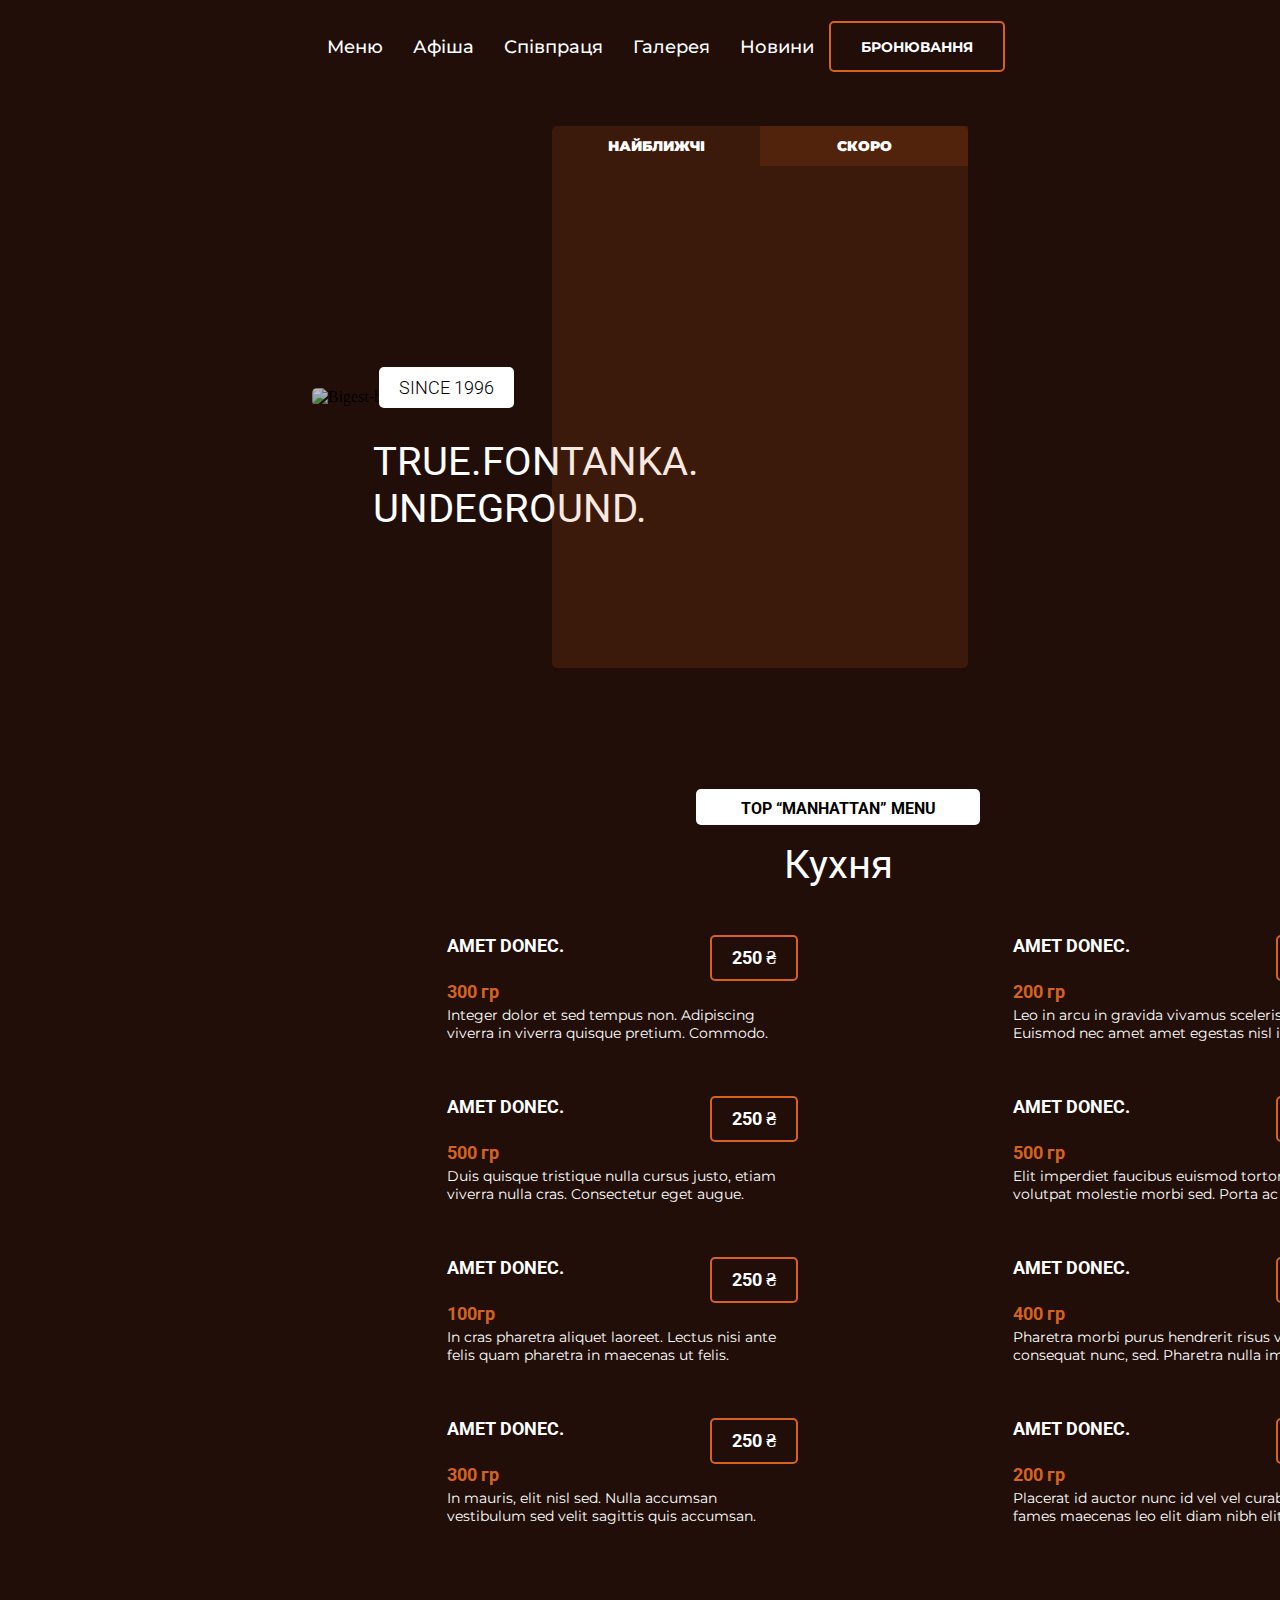
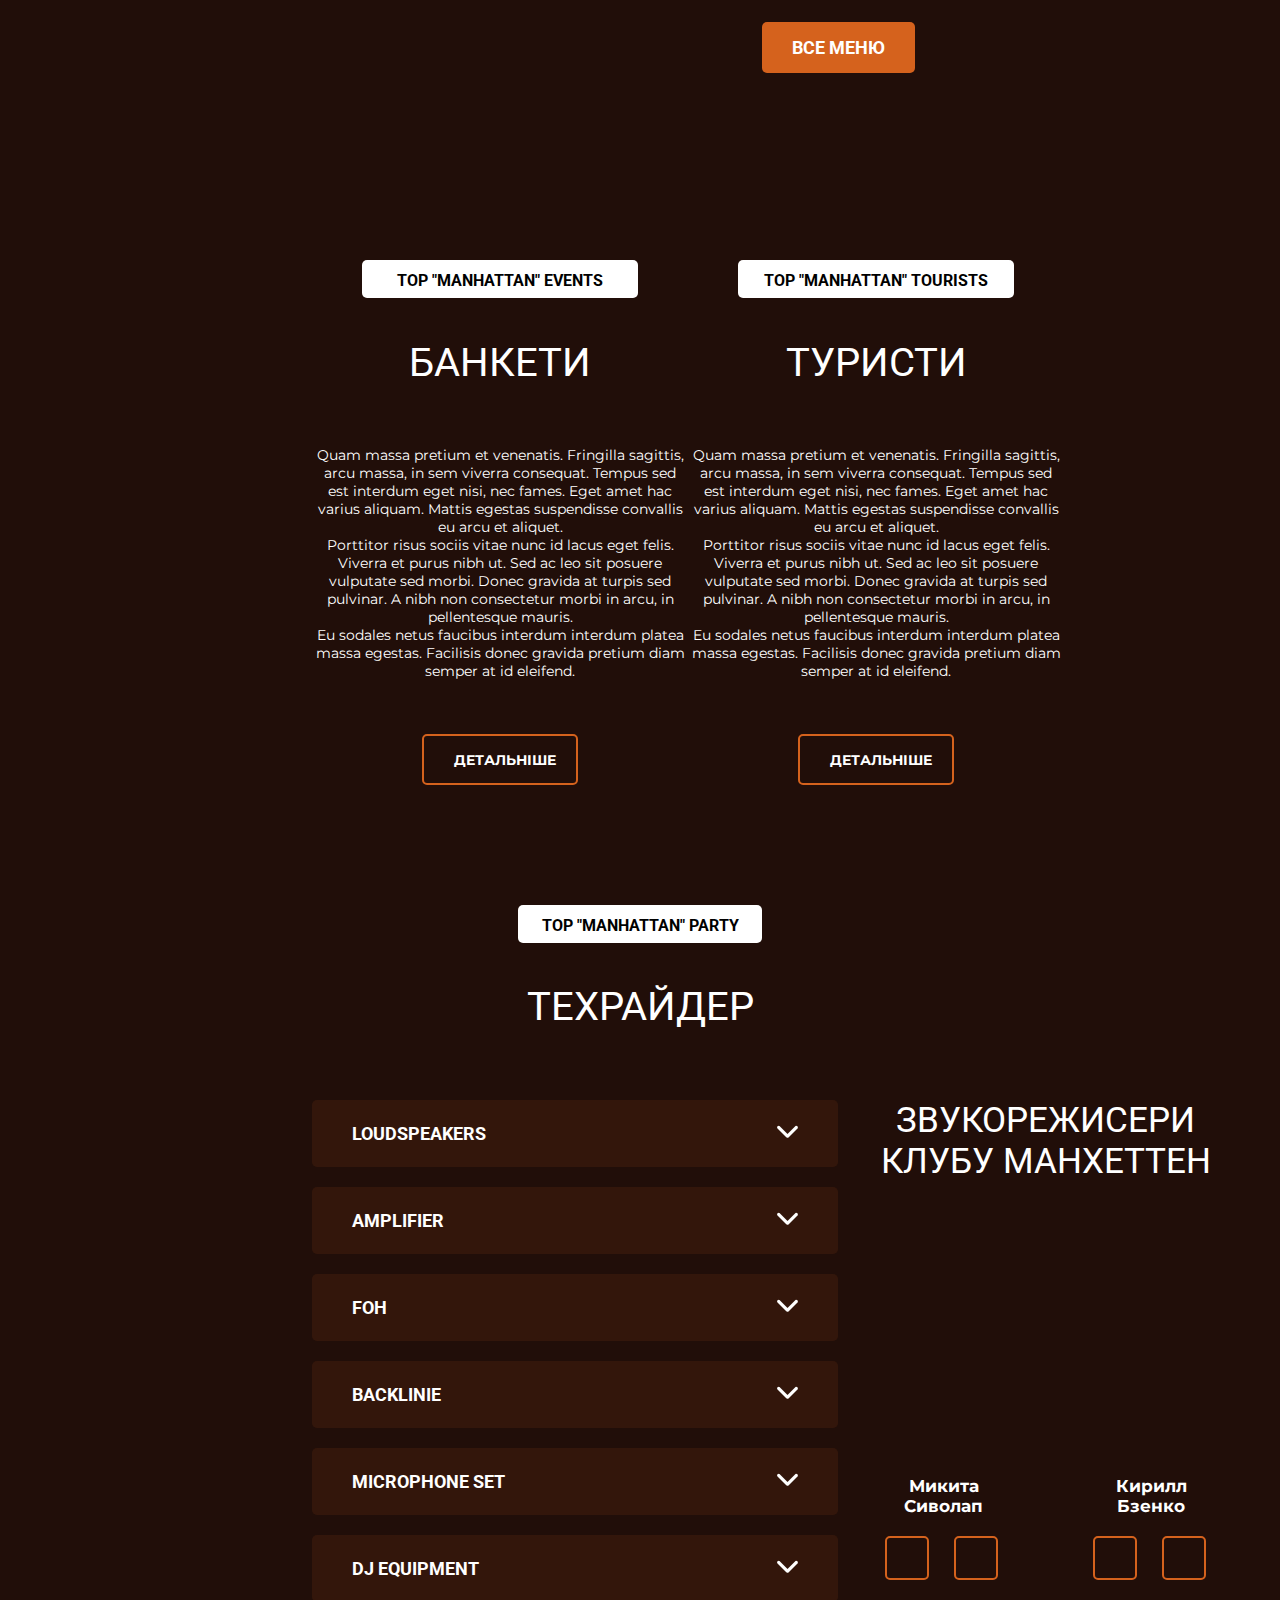
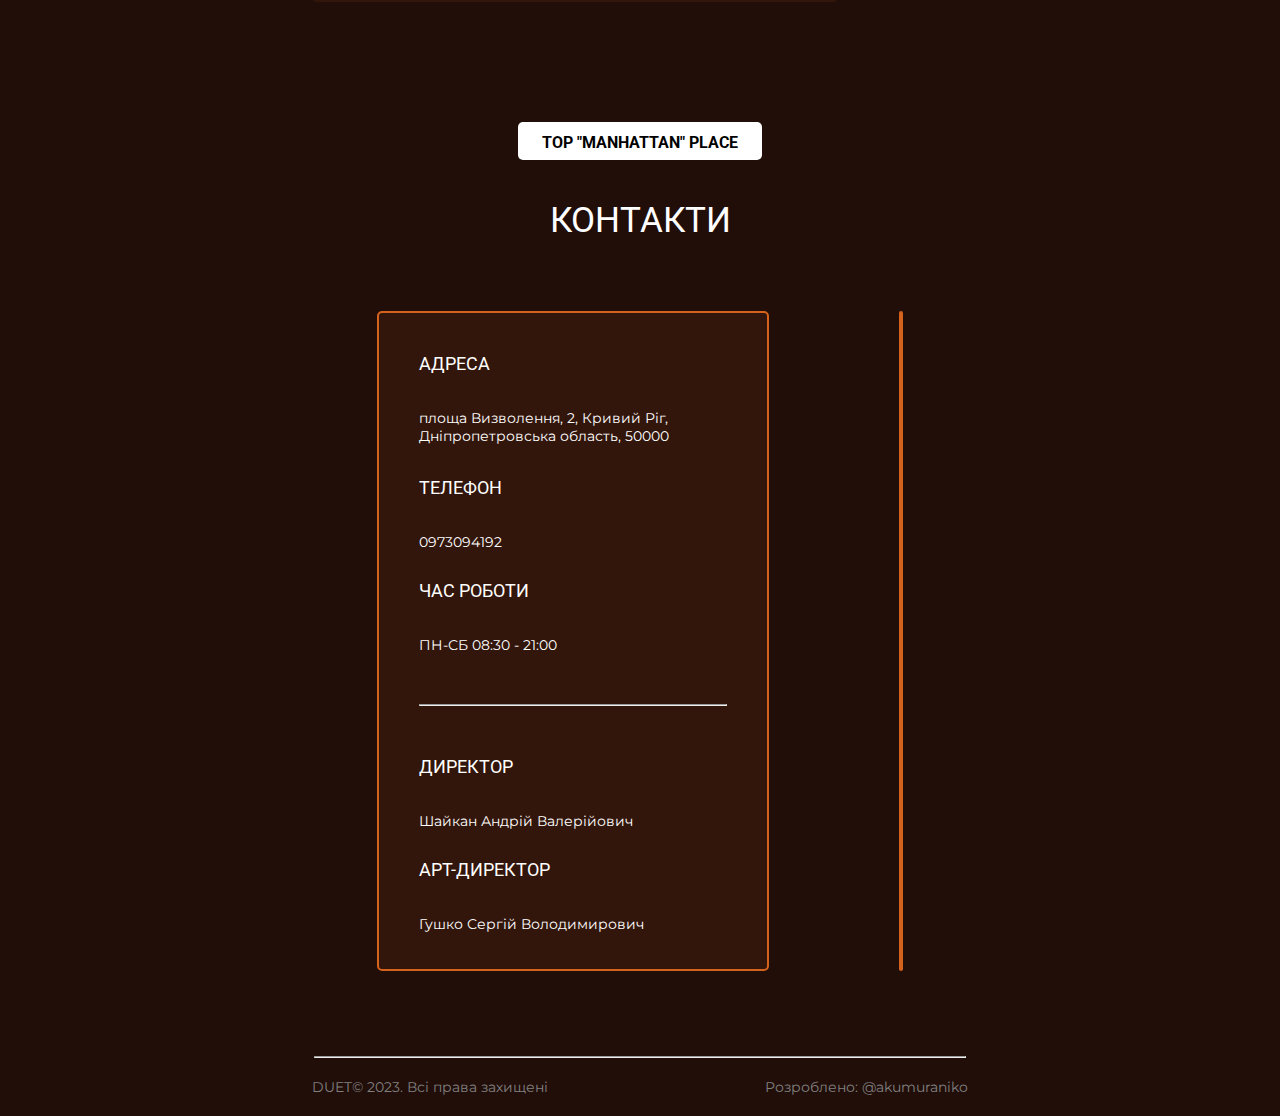
==== index.html @ 870bd501 "Create index.html" ====
<!DOCTYPE html>
<html lang="ua">
<head>
    <meta charset="UTF-8">
    <title>Ukranian Bar</title>
    <!-- Montserrat -->
    <link rel="preconnect" href="https://fonts.googleapis.com">
    <link rel="preconnect" href="https://fonts.gstatic.com" crossorigin>
    <link href="https://fonts.googleapis.com/css2?family=Montserrat:wght@300&family=Oswald:wght@600&display=swap" rel="stylesheet">
    <!-- Robot -->
    <link rel="preconnect" href="https://fonts.googleapis.com">
    <link rel="preconnect" href="https://fonts.gstatic.com" crossorigin>
    <link href="https://fonts.googleapis.com/css2?family=Roboto:wght@700&display=swap" rel="stylesheet">
    <!-- Favicon -->
    <link rel="icon" type="image/x-icon" href="img/logo and fav.png">

    <link rel="stylesheet" href="style.css">
    <script src="script.js"></script>
</head>
<body>
    <div class="container">
        <header>
            <div class="logo">
                <a href="index.html">
                    <img src="img/logo and fav.png" alt="">
                </a>
            </div>

            <nav>
                <ul>


                    <li>
                        <a href="">Меню</a>
                    </li>

                    <li>
                        <a href="">Афіша</a>
                    </li>

                    <li>
                        <a href="">Співпраця</a>
                    </li>

                    <li>
                        <a href="">Галерея</a>
                    </li>

                    <li>
                        <a href="">Новини</a>
                    </li>

                </ul>
            </nav>

           <button>
            <a href="form.php">БРОНЮВАННЯ</a>
           </button>
                
        </header>

        <div class="main-banner">
            <div class="bigest-banner">
                <img src="img/Rectangle 30.png" alt="Bigest-banner">

                <div class="banner-text">
                    TRUE.FONTANKA.<br>UNDEGROUND.
                </div>

                <div class="frame-bibanner">
                    SINCE 1996
                </div>
            </div>

            <div class="js-banner">
                <button id="nearestButton">НАЙБЛИЖЧІ</button>
                <button id="soonButton">СКОРО</button>

                <div class="wrapper">
                    <img src="img/Rectangle 32.png" alt="">
                    <img src="img/Rectangle 33.png" alt="">
                    <img src="img/Rectangle 34.png" alt="">
                    <img src="img/Rectangle 35.png" alt="">
                </div>

            </div>
        </div>

        <div class="kitchen">

            <div class="heading">
                <div class="lead">
                    <span>
                        TOP “MANHATTAN” MENU
                    </span>
                </div>
                
                <div class="inscription">
                    <span>
                        Кухня
                    </span>
                </div>
            </div>

            <div class="indents">
                <div class="menu">
                    <div class="dish">
                        <img src="img/Rectangle 36.png" alt="">

                        <div class="label">
                            
                            <div class="name-price">

                                <div class="name">
                                    <span>
                                        AMET DONEC.
                                    </span>
                                </div>

                                <div class="price">
                                        250 ₴
                                </div>

                            </div>

                            <div class="weight">
                                <span>
                                    300 гр
                                </span>
                            </div>

                            <div class="desc">
                                <span>
                                    Integer dolor et sed tempus non. Adipiscing viverra in viverra quisque pretium. Commodo.
                                </span>
                            </div>


                        </div>

                    </div>
                    <div class="dish">
                        <img src="img/Rectangle 36(1).png" alt="">

                        <div class="label">
                            <div class="name-price">

                                <div class="name">
                                    <span>
                                        AMET DONEC.
                                    </span>
                                </div>

                                <div class="price">
                                        250 ₴
                                </div>

                            </div>

                            <div class="weight">
                                200 гр
                            </div>

                            <div class="desc">
                                <span>
                                    Leo in arcu in gravida vivamus scelerisque non. Euismod nec amet amet egestas nisl iaculis.
                                </span>
                               
                            </div>
                        </div>

                    </div>
                    <div class="dish">
                        <img src="img/Rectangle 36(2).png" alt="">

                        <div class="label">
                            <div class="name-price">

                                <div class="name">
                                    <span>
                                        AMET DONEC.
                                    </span>
                                </div>

                                <div class="price">
                                        250 ₴
                                </div>

                            </div>

                            <div class="weight">
                                500 гр
                            </div>

                            <div class="desc">
                                <span>
                                    Duis quisque tristique nulla cursus justo, etiam viverra nulla cras. Consectetur eget augue.
                                </span>
                            </div>
                        </div>

                    </div>
                    <div class="dish">
                        <img src="img/Rectangle 36(3).png" alt="">

                        <div class="label">
                            <div class="name-price">

                                <div class="name">
                                    <span>
                                        AMET DONEC.
                                    </span>
                                </div>

                                <div class="price">
                                        250 ₴
                                </div>

                            </div>

                            <div class="weight">
                                500 гр
                            </div>

                            <div class="desc">
                                <span>
                                    Elit imperdiet faucibus euismod tortor risus volutpat molestie morbi sed. Porta ac eu.
                                </span>
                            </div>
                        </div>

                    </div>
                    <div class="dish">
                        <img src="img/Rectangle 36(4).png" alt="">

                        <div class="label">
                            <div class="name-price">

                                <div class="name">
                                    <span>
                                        AMET DONEC.
                                    </span>
                                </div>

                                <div class="price">
                                        250 ₴
                                </div>

                            </div>

                            <div class="weight">
                                100гр
                            </div>

                            <div class="desc">
                                <span>
                                    In cras pharetra aliquet laoreet. Lectus nisi ante felis quam pharetra in maecenas ut felis. 
                                </span>
                            </div>
                        </div>

                    </div>
                    <div class="dish">
                        <img src="img/Rectangle 36(5).png" alt="">

                        <div class="label">
                            <div class="name-price">

                                <div class="name">
                                    <span>
                                        AMET DONEC.
                                    </span>
                                </div>

                                <div class="price">
                                        250 ₴
                                </div>

                            </div>

                            <div class="weight">
                                400 гр
                            </div>

                            <div class="desc">
                                <span>
                                    Pharetra morbi purus hendrerit risus vel consequat nunc, sed. Pharetra nulla imperdiet.
                                </span>
                            </div>
                        </div>

                    </div>
                    <div class="dish">
                        <img src="img/Rectangle 36(6).png" alt="">

                        <div class="label">
                            <div class="name-price">

                                <div class="name">
                                    <span>
                                        AMET DONEC.
                                    </span>
                                </div>

                                <div class="price">
                                        250 ₴
                                </div>

                            </div>

                            <div class="weight">
                                300 гр
                            </div>

                            <div class="desc">
                                <span>
                                    In mauris, elit nisl sed. Nulla accumsan vestibulum sed velit sagittis quis accumsan.
                                </span>
                            </div>
                        </div>

                    </div>
                    <div class="dish">
                        <img src="img/Rectangle 36(7).png" alt="">

                        <div class="label">
                            <div class="name-price">

                                <div class="name">
                                    <span>
                                        AMET DONEC.
                                    </span>
                                </div>

                                <div class="price">
                                        250 ₴
                                </div>

                            </div>

                            <div class="weight">
                                200 гр
                            </div>

                            <div class="desc">
                                <span>
                                    Placerat id auctor nunc id vel vel curabitur. Urna fames maecenas leo elit diam nibh elit.
                                </span>
                            </div>
                        </div>

                    </div>
                </div>
            </div>

            <div class="all-menu-bth">
                <button>
                    <a href="">ВСЕ МЕНЮ</a>
                </button>
            </div>

        </div>

        <div class="events-tourists">
            <div class="kit">
                <div class="kit-lable">
                    <button>
                        <span>
                            TOP "MANHATTAN" EVENTS
                        </span>
                    </button>
                </div>
                <div class="header-kit">
                    <span>
                        БАНКЕТИ
                    </span>
                </div>
                <div class="desc-kit">
                    <span>
                        Quam massa pretium et venenatis. Fringilla sagittis, arcu massa, in sem viverra consequat. Tempus sed est interdum eget nisi, nec fames. Eget amet hac varius aliquam. Mattis egestas suspendisse convallis eu arcu et aliquet. <br>
                        
Porttitor risus sociis vitae nunc id lacus eget felis. Viverra et purus nibh ut. Sed ac leo sit posuere vulputate sed morbi. Donec gravida at turpis sed pulvinar. A nibh non consectetur morbi in arcu, in pellentesque mauris. <br>
Eu sodales netus faucibus interdum interdum platea massa egestas. Facilisis donec gravida pretium diam semper at id eleifend.
                    </span>
                </div>
                <div class="kit-bth">
                    <button>
                        <a href="">ДЕТАЛЬНІШЕ</a>
                    </button>
                </div>
            </div>

            <div class="midl-img">
                <img src="img/Rectangle 39.png" alt="">
            </div>

            <div class="kit">
                <div class="kit-lable">
                    <button>
                        <span>
                            TOP "MANHATTAN" TOURISTS
                        </span>
                    </button>
                </div>
                <div class="header-kit">
                    <span>
                        ТУРИСТИ
                    </span>
                </div>
                <div class="desc-kit">
                    <span>
                        Quam massa pretium et venenatis. Fringilla sagittis, arcu massa, in sem viverra consequat. Tempus sed est interdum eget nisi, nec fames. Eget amet hac varius aliquam. Mattis egestas suspendisse convallis eu arcu et aliquet. <br>
                        
                        Porttitor risus sociis vitae nunc id lacus eget felis. Viverra et purus nibh ut. Sed ac leo sit posuere vulputate sed morbi. Donec gravida at turpis sed pulvinar. A nibh non consectetur morbi in arcu, in pellentesque mauris. <br>
                        Eu sodales netus faucibus interdum interdum platea massa egestas. Facilisis donec gravida pretium diam semper at id eleifend.
                    </span>
                </div>
                <div class="kit-bth">
                    <button>
                        <a href="">ДЕТАЛЬНІШЕ</a>
                    </button>
                </div>
            </div>
        </div>

        <div class="rider">
            <div class="rider-header">

                <div class="rider-frame">
                    <button>
                        <span>TOP "MANHATTAN" PARTY</span>
                    </button>
                </div>   

                <div class="rider-label">
                    <span>
                        ТЕХРАЙДЕР
                    </span>
                </div>

            </div>

            <div class="rider-content">

                <div class="equipment">

                    <div class="tool">
                        <span>LOUDSPEAKERS</span>

                        <div class="tool-img">
                            <img src="img/Vector.png" alt="">
                        </div>

                    </div>

                    <div class="tool">
                        <span>AMPLIFIER</span>

                         <div class="tool-img">
                            <img src="img/Vector.png" alt="">
                        </div>
                        
                    </div>

                    <div class="tool">
                        <span>FOH</span>

                        <div class="tool-img">
                            <img src="img/Vector.png" alt="">
                        </div>
                        
                    </div>

                    <div class="tool">
                        <span>BACKLINIE</span>
                        
                        <div class="tool-img">
                            <img src="img/Vector.png" alt="">
                        </div>
                        
                    </div>

                    <div class="tool">
                        <span>MICROPHONE SET</span>
                        
                        <div class="tool-img">
                            <img src="img/Vector.png" alt="">
                        </div>
                        
                    </div>

                    <div class="tool">
                        <span>DJ EQUIPMENT</span>
                        
                        <div class="tool-img">
                            <img src="img/Vector.png" alt="">
                        </div>
                        
                    </div>

                </div>

                <div class="sound-eng">
                    <div class="sound-label">
                        <span>
                            ЗВУКОРЕЖИСЕРИ КЛУБУ МАНХЕТТЕН
                        </span>
                    </div>

                    <div class="eng-img">
                        <img src="img/Rectangle 42.png" alt="">
                        <img src="img/Rectangle 43.png" alt="">
                    </div>

                    <div class="eng-name">
                        <span>Микита <br> Сиволап</span>
                        <span>Кирилл <br> Бзенко</span>
                    </div>

                    <div class="eng-mess">
                        <div class="mess-img">

                            <a href="">
                                <div class="border-mess">
                                    <img src="img/icons8-instagram-20.png" alt="">
                                </div>                              
                            </a>
                               
                            <a href="">
                                <div class="border-mess">
                                    <img src="img/icons8-telegram-20.png" alt="">  
                                </div>
                            </a>
                              
                        </div>

                        <div class="mess-img">

                            <a href="">
                                <div class="border-mess">
                                    <img src="img/icons8-instagram-20.png" alt="">
                                </div>                              
                            </a>
                               
                            <a href="">
                                <div class="border-mess">
                                    <img src="img/icons8-telegram-20.png" alt="">  
                                </div>
                            </a>
                              
                        </div>
                        
                    </div>

                </div>

            </div>
        </div>

        <div class="place">
            <div class="contact-header">

                <div class="contact-frame">
                    <button>
                        <span>TOP "MANHATTAN" PLACE</span>
                    </button>
                    
                </div>

                <div class="contact-label">
                    <span>КОНТАКТИ</span>
                </div>
            </div>

            <div class="map-and-contact">
                <div class="contact">                   
                    <div class="contact-ifo">
                        <div class="address-info">
                            <span id="up">АДРЕСА</span>
                            <span id="down">площа Визволення, 2, Кривий Ріг, Дніпропетровська область, 50000</span>
                        </div>

                        <div class="phon-ifo">
                            <span id="up">ТЕЛЕФОН</span>
                            <span id="down">0973094192</span>
                        </div>

                        <div class="time">
                            <span id="up">ЧАС РОБОТИ</span>
                            <span id="down">ПН-СБ 08:30 - 21:00</span>
                        </div>
                    </div>

                    <hr>

                    <div class="directors">
                            <div class="director">
                                <span id="up">ДИРЕКТОР</span>
                                <span id="down">Шайкан Андрій Валерійович</span>
                            </div>

                            <div class="art-director">
                                <span id="up">АРТ-ДИРЕКТОР</span>
                                <span id="down">Гушко Сергій Володимирович</span>
                            </div>
                    </div>
                </div>

                <div class="map">
                    <img src="img/map.png" alt="">
                </div>
            </div>
        </div>

        <hr id="footer">

        <div class="footer">
            <span>DUET© 2023. Всі права захищені</span>
            <span>Розроблено: @akumuraniko</span>
        </div>

    </div>
</body>
</html>
---- style.css ----
html {
    background-color: #210E09;
}

body {
    margin: 0;
}

ul {
    list-style-type: none;
}

a {
    text-decoration: none;
    color: inherit;
}

.container {
    margin-left: 312px;
    margin-right: 312px;
}

header {
    margin-top: 0.5vh;

    display: flex;
    align-items: center;
    justify-content: space-between;
}

nav ul{
    display: flex;
    justify-content: space-around;

    padding: 0;
}

nav li {
    margin: 15px;
}

nav a{
    color: #ffff;
    font-family: 'Montserrat';
    font-size: 18px;
    font-weight: 500;

    position: relative;

    transition: color .2s linear;
}

nav a:after {
    content: "";
    width: 100%;
    height: 3px;

    display: block;

    opacity: 0;

    background-color: #D5621D;

    position: absolute;
    top: 100%;
    left: 0;
    z-index: 1;
    
    transition: opasity .2s linear;
}



nav a:hover {
    color: #D5621D;
}

nav a:hover::after {
    opacity: 1;
}

header button {
    width: 188px;
    height: 51px;

    background-color: #210E09;

    border: #D5621D solid 2px;
    border-radius: 5px;
    padding: 15px 30px 15px 30px;

    transition: background-color .2s linear;
}

header button:hover {
    background-color: #D5621D;
}

header button a{
    color: #ffff;
    font-family: 'Montserrat';
    font-size: 14px;
    font-weight: 700;
}

.main-banner {
    margin-top: 37px;
    display: flex;
    align-items: center;
    justify-content: space-between;
}

.bigest-banner img {
    border-radius: 5px;
    width: 856px;
    height: 540px;
    position: relative;

    filter: brightness(75%);
}

.banner-text {
    width: 623px;
    height: 120px;
    color: #ffff;

    font-family: 'Roboto';
    font-size: 40px;
    font-weight: 400;

    position: absolute;
    top: 438px;
    left: 373px;
}

.frame-bibanner {
    position: absolute;

    top: 367px;
    left: 379px;

    padding: 10px 20px;
    
    color: #000;
    border-radius: 5px;
    background-color: #ffff;
    font-size: 18px;
    font-family: 'Roboto';
    font-weight: 300;
}

.js-banner {
    position: relative;

    display: flex;
    align-items: center;
    justify-content: space-around;

    width: 416px;
    height: 542px;

    border-radius: 5px;

    background-color: #d5631d25;
}

.js-banner button {
    width: 208px;
    height: 40px;

    background-color: #d5631d00;

    border-radius: 5px, 5px, 0px, 0px;
    border: none;
    
    color: #ffff;
    font-size: 14px;
    font-family: 'Montserrat';
    font-weight: 900;
}

#nearestButton {
    position: absolute;
    top: 0px;
    left: 0px;
}

#soonButton {
    position: absolute;
    top: 0px;
    left: 208px;

    background-color: #d5631d25;
}

.wrapper {
    margin-top: 40px;

    display: grid;
    grid-template-columns: 160px 160px;
    grid-row-gap: 1em;
    grid-column-gap: 1em;
}

.kitchen {
    margin-top: 120px;

    display: grid;
    grid-template-rows: 138px 612px 57px;
}

.heading {
    display: grid;
    grid-template-rows: 38px 78px;
}

.lead, .inscription{
    display: flex;
    align-items: center;
    justify-content: space-around;
}

.heading span {
    display: flex;
    align-items: center;
    justify-content: center;
}

.lead span {
    width: 244px;

    padding: 10px 20px 7px 20px;

    color: #000;
    border-radius: 5px;
    background-color: #ffff;
    font-size: 16px;
    font-family: 'Roboto';
    font-weight: 700;
}

.inscription span {
    color: #ffff;
    font-size: 40px;
    font-weight: 400;
    font-family: 'Roboto';
}

.indents {
    display: flex;
    align-items: center;
    justify-content: center;
}

.menu {
    display: grid;
    grid-template-columns: 486px 486px;
    grid-template-rows: 111px 111px 111px 111px;
    grid-row-gap: 50px;
    grid-column-gap: 80px;
}

.dish {
    display: flex;
    justify-content: space-between;
}

.label {
    display: grid;
    grid-template-columns: 351px;
}

.name-price {
    display: flex;
    justify-content: space-between;
}

.name span {
    font-size: 18px;
    font-weight: 700;
    color: #ffff;
    font-family: 'Roboto';
}

.price {
    padding: 10px 20px 7px 20px;

    background-color: #210E09;

    font-family: 'Roboto';
    font-size: 18px;
    font-weight: 700;
    color: #ffff;
    border: solid #D5621D 2px;
    border-radius: 5px;

    transition: background-color .2s linear;
}

.price:hover {
    background-color: #D5621D;
}

.weight {
    color: #D5621D;
    font-size: 18px;
    font-weight: 700;
    font-family: 'Roboto';
}

.desc span {
    color: #ffff;
    font-family: 'Montserrat';
    font-size: 14px;
    font-weight: 400;
}

.all-menu-bth {
    margin-top: 110px;

    display: flex;
    align-items: center;
    justify-content: center;
}

.all-menu-bth button{
    background-color: #D5621D;
    border: none;
    padding: 15px 30px 15px 30px;
    border-radius: 5px;
    
    transition: background-color .2s linear;
}

.all-menu-bth button:hover{
    background-color: #d5631d8a;
}

.all-menu-bth a {
    color: #ffff;
    font-size: 18px;
    font-weight: 700;
    font-family: 'Roboto';
}

.events-tourists {
    margin-top: 250px;

    display: flex;
    align-items: center;
    justify-content: space-around;
}

.kit {
    display: grid;
    grid-template-columns: 376px;
    grid-template-rows: 68px 60px 301px 51px;
    grid-row-gap: 20px;
}
.kit-lable {
    display: flex;
    align-items: center;
    justify-content: center;
}

.kit-lable button {
    width: 276px;
    height: 38px;

    background-color: #ffff;
    border: none;
    border-radius: 5px;

    padding: 10px 20px 7px 20px;
}

.kit-lable button span {
    color: #000;
    font-family: 'Roboto';
    font-weight: 700;
    font-size: 16px;
}

.header-kit {
    
    display: flex;
    align-items: center;
    justify-content: center;
}

.header-kit span {
    color: #ffff;
    font-family: 'Roboto';
    font-size: 40px;
    font-weight: 400;
}

.desc-kit {
    display: flex;
    align-items: center;
    justify-content: center;
}

.desc-kit span {
    display: flex;
    text-align: center;

    color: #ffff;
    font-family: 'Montserrat';
    font-size: 14px;
    font-weight: 400;
}

.kit-bth {
    display: flex;
    align-items: center;
    justify-content: center;
}

.kit-bth button {
    width: 156px;
    height: 51px;

    background-color: #210E09;
    padding: 15px 30px 15px 30px;
    border: #D5621D solid 2px;
    border-radius: 5px;

    transition: background-color .2s linear;
}

.kit-bth button:hover {
    background-color: #D5621D;
}

.kit-bth a {
    color: #ffff;
    font-family: 'Montserrat';
    font-size: 14px;
    font-weight: 700;
}

.rider {
    margin-top: 120px;
}

.rider-frame {
    display: flex;
    justify-content: center;
}

.rider-frame button{
    background-color: #ffff;

    width: 244px;
    height: 38px;

    border: none;
    border-radius: 5px;
    padding: 10px 20px 7px 20px;
}

.rider-frame span {
    color: #000;
    font-family: 'Roboto';
    font-weight: 700;
    font-size: 16px;
}

.rider-label {
    margin-top: 40px;
    display: flex;
    justify-content: center;
}

.rider-label span {
    color: #ffff;
  font-size: 40px;
  font-weight: 400;
  font-family: 'Roboto';
}

.rider-content {
    display: flex;
    justify-content: space-around;
    margin-top: 70px;
}

.tool {
    margin-top: 20px;

    display: flex;
    justify-content: space-between;
    align-items: center;

    background-color: rgba(213, 98, 29, 0.1);
    border: none;
    border-radius: 5px;

    width: 526px;
    height: 67px;
}

.tool:first-child {
    margin-top: 0;
}

.tool span{   
    padding-left: 40px;

    color: #ffff;
    font-size: 18px;
    font-weight: 700;
    font-family: 'Roboto';
}

.tool-img {
    padding-right: 40px;
}

.sound-eng {
    display: grid;
    grid-template-columns: 415px;
    grid-template-rows: 126px 210px 42px 40px;
    grid-row-gap: 20px;
}

.sound-label span {
    display: flex;
    text-align: center;

    color: #ffff;
    font-size: 35px;
    stroke-width: 400;
    font-family: 'Roboto';
}

.eng-img {
    display: flex;
    justify-content: space-between;
}

.eng-name {
    display: flex;
    justify-content: space-around;
}

.eng-name span {
    text-align: center;

    color: #ffff;
  font-family: 'Montserrat';
  font-size: 17px;
  font-weight: 700; 
}

.eng-mess {
    display: flex;
    justify-content: space-around;
}

.mess-img {
    display: flex;
    align-items: center;
}

.mess-img a:first-child {
    padding-right: 25px;
}

.border-mess {
    width: 40px;
    height: 40px;

    background-color: none;
    border: solid 2px;
    border-radius: 5px;
    border-color: rgba(213, 98, 29, 1);
    transition: background-color, 0.5s, ease;
}

.border-mess:hover {
    transition: background-color, 0.5s, linear;
    background-color: rgba(213, 98, 29, 1);
}

.border-mess img {
    padding: 10px;
}

.place {
    margin-top: 120px;
}

.contact-frame {
    display: flex;
    justify-content: center;
}

.contact-frame button{
    background-color: #ffff;

    width: 244px;
    height: 38px;

    border: none;
    border-radius: 5px;
    padding: 10px 20px 7px 20px;
}

.contact-frame span {
    color: #000;
    font-family: 'Roboto';
    font-weight: 700;
    font-size: 16px;
}

.contact-label {
    margin-top: 40px;

    display: flex;
    justify-content: center;
}

.contact-label span {
    color: #ffff;
    font-size: 35px;
    stroke-width: 400;
    font-family: 'Roboto';
}

.map-and-contact {
    margin-top: 70px;

    display: flex;
    justify-content: space-around;
}

.contact {
    width: 388px;
    height: 656px;

    background-color:rgba(213, 98, 29, 0.1);

    border: solid 2px;
    border-radius: 5px;
    border-color: rgba(213, 98, 29, 1);
}


.map {
    border: solid 2px;
    border-radius: 5px;
    border-color: rgba(213, 98, 29, 1);
}

.contact-ifo {
    padding: 40px;

    display: grid;
    grid-template-columns: 316px;
    grid-template-rows: 89px 68px;
    grid-row-gap: 35px;
}

.directors {
    padding: 40px;

    display: grid;
    grid-template-columns: 316px;
    grid-template-rows:68px;
    grid-row-gap: 35px;
}

#up, #down {
    display: block;
}

#up {
    color: #ffff;
    font-size: 18px;
    stroke-width: 400;
    font-family: 'Roboto';
}

#down {
    padding-top: 35px;

    color: #ffff;
    font-size: 14px;
    stroke-width: 400;
    font-family: 'Montserrat';
}

.contact hr {
    background-color: grey;
    margin: 10px 40px;
    height: 0.1px;
}

#footer {
    background-color: grey;
    margin: 85px 2px 20px 2px;
    height: 0.001px;
}

.footer {
    margin-bottom: 20px;
    display: flex;
    justify-content: space-between;
}

.footer span {
    color: grey;
    font-size: 14px;
    stroke-width: 400;
    font-family: 'Montserrat';
}
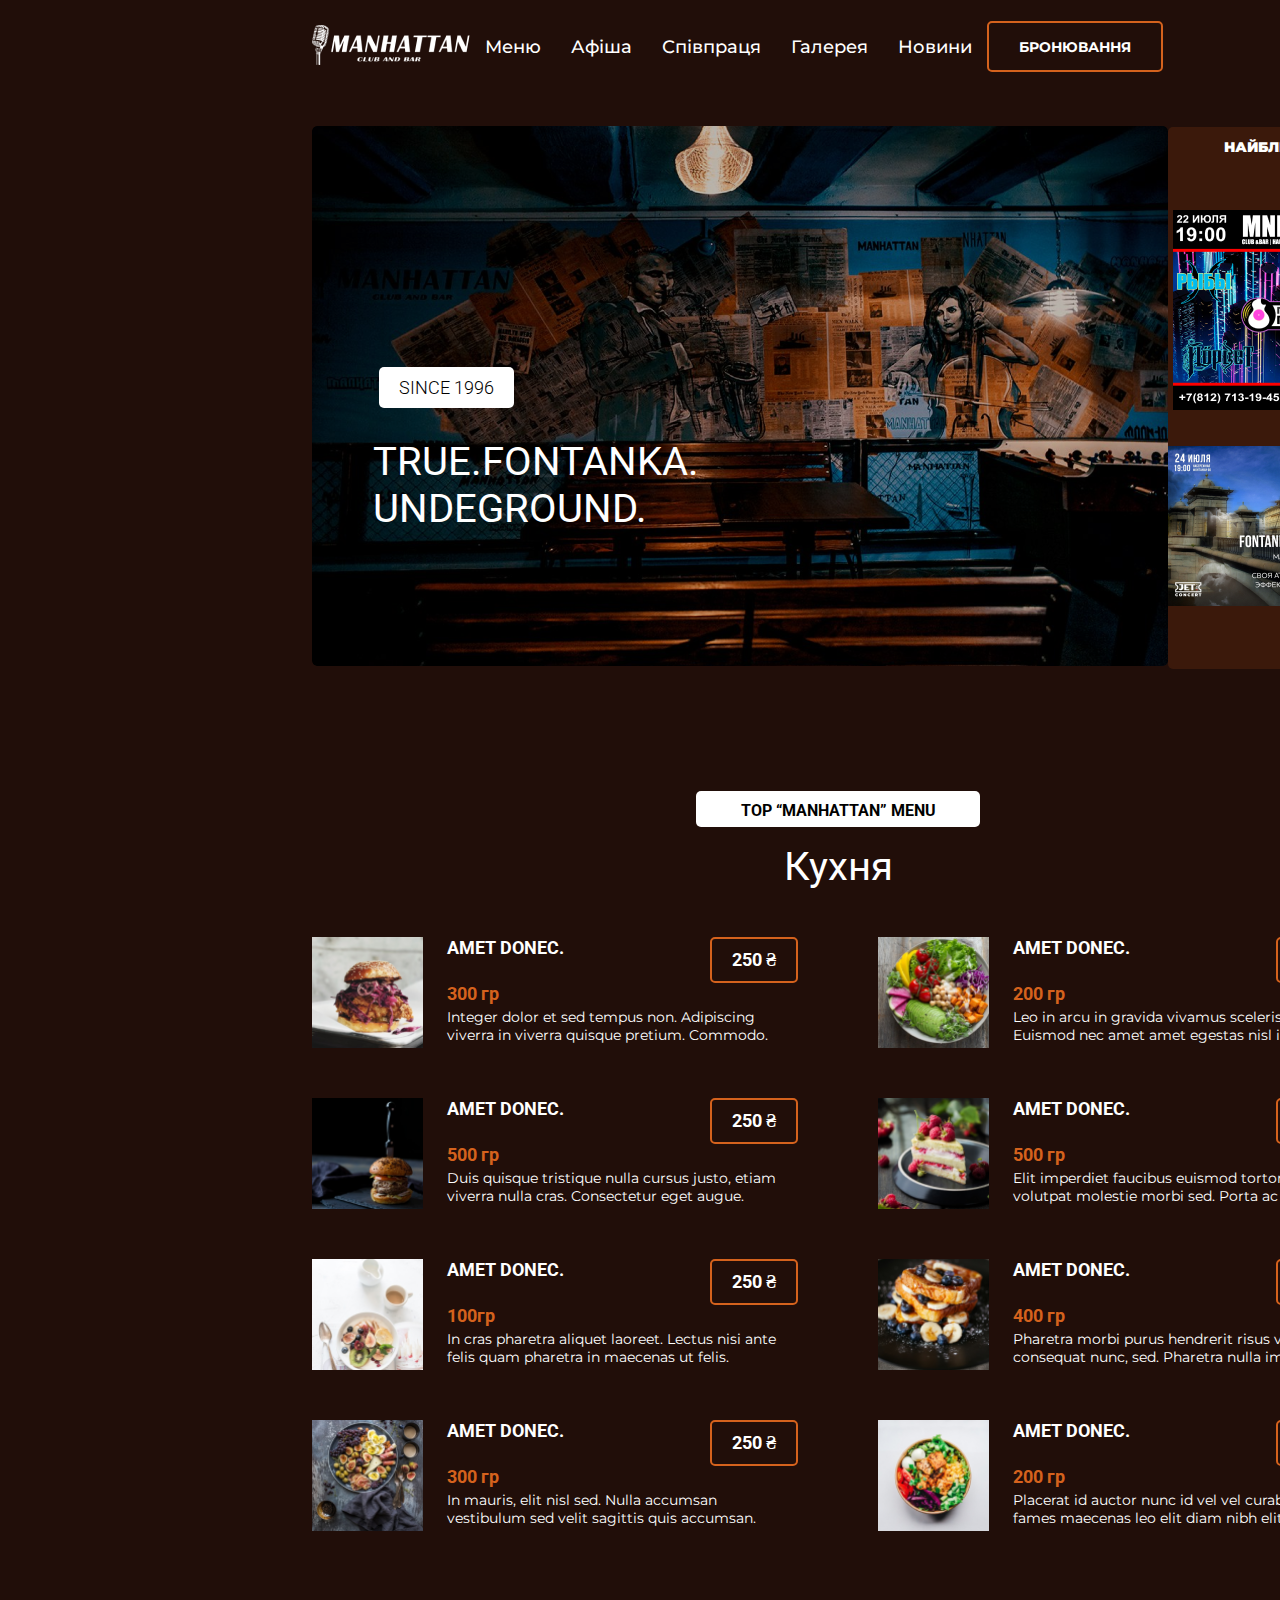
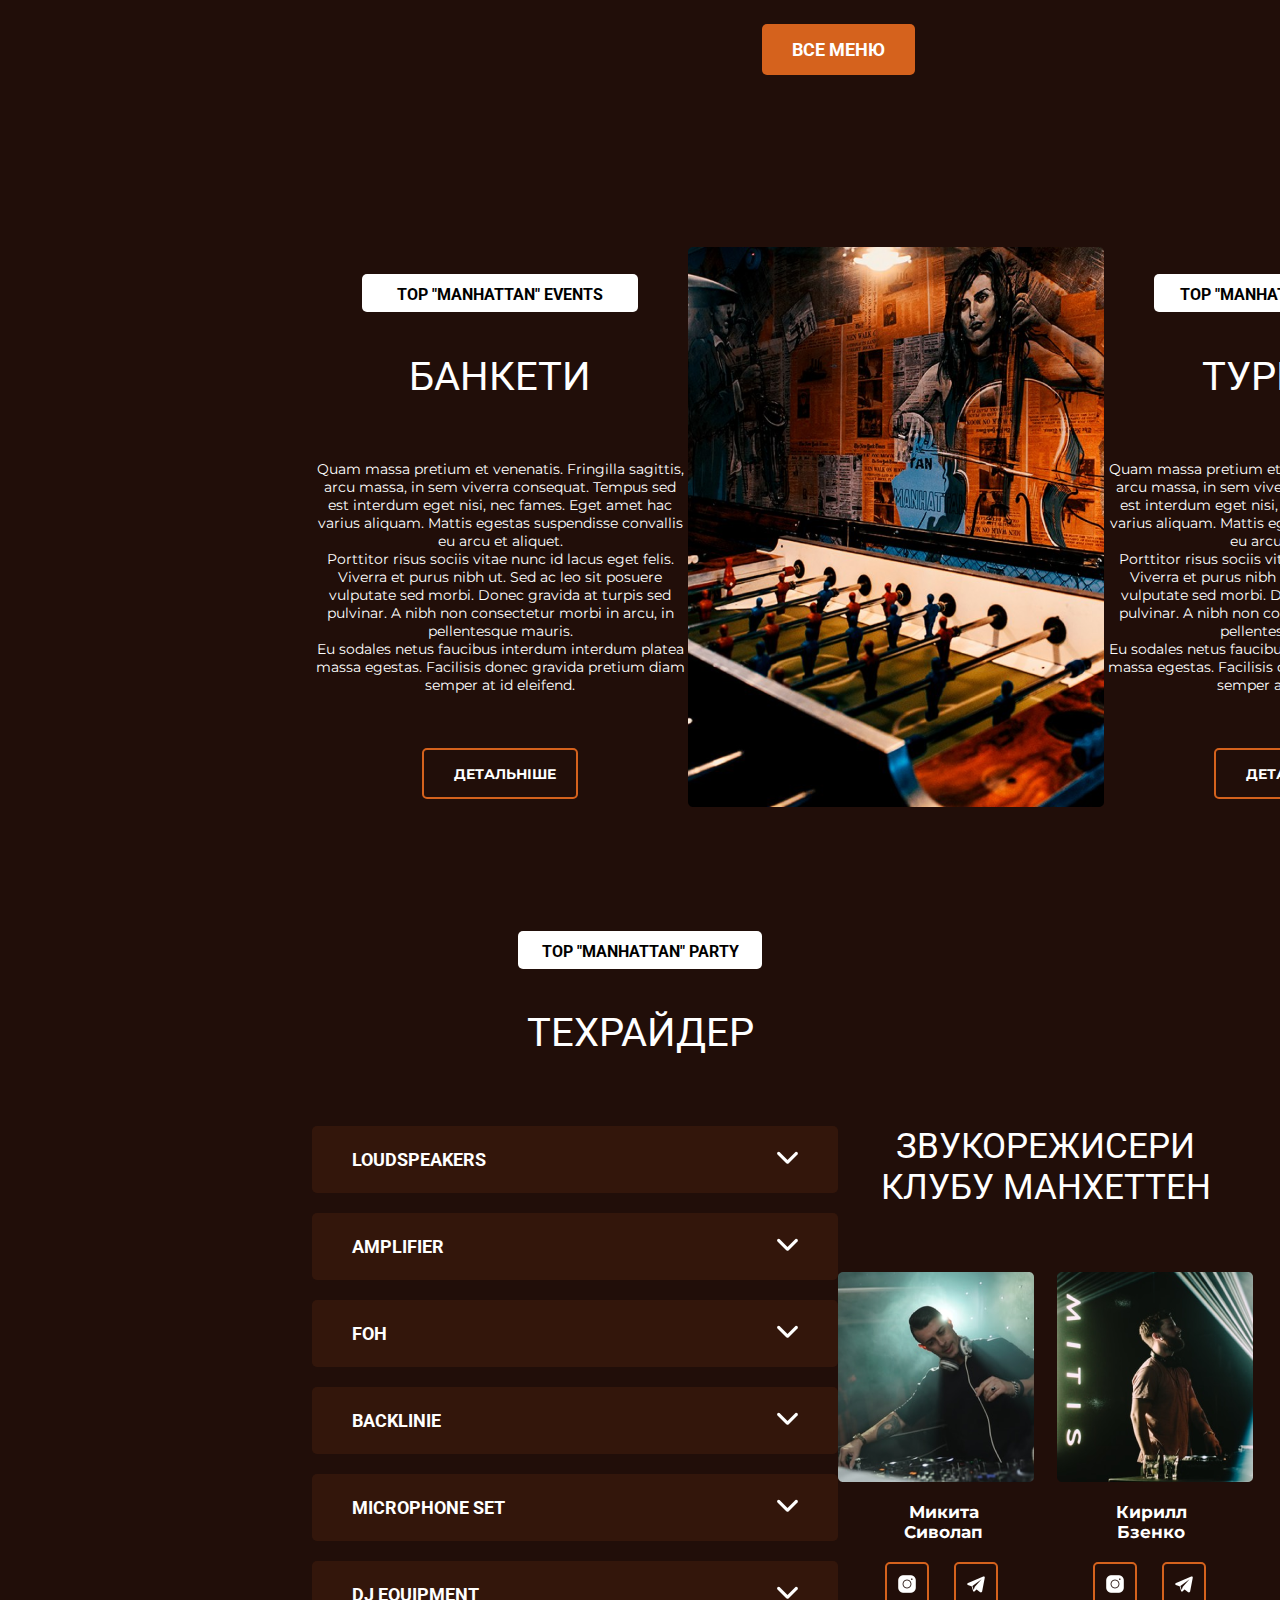
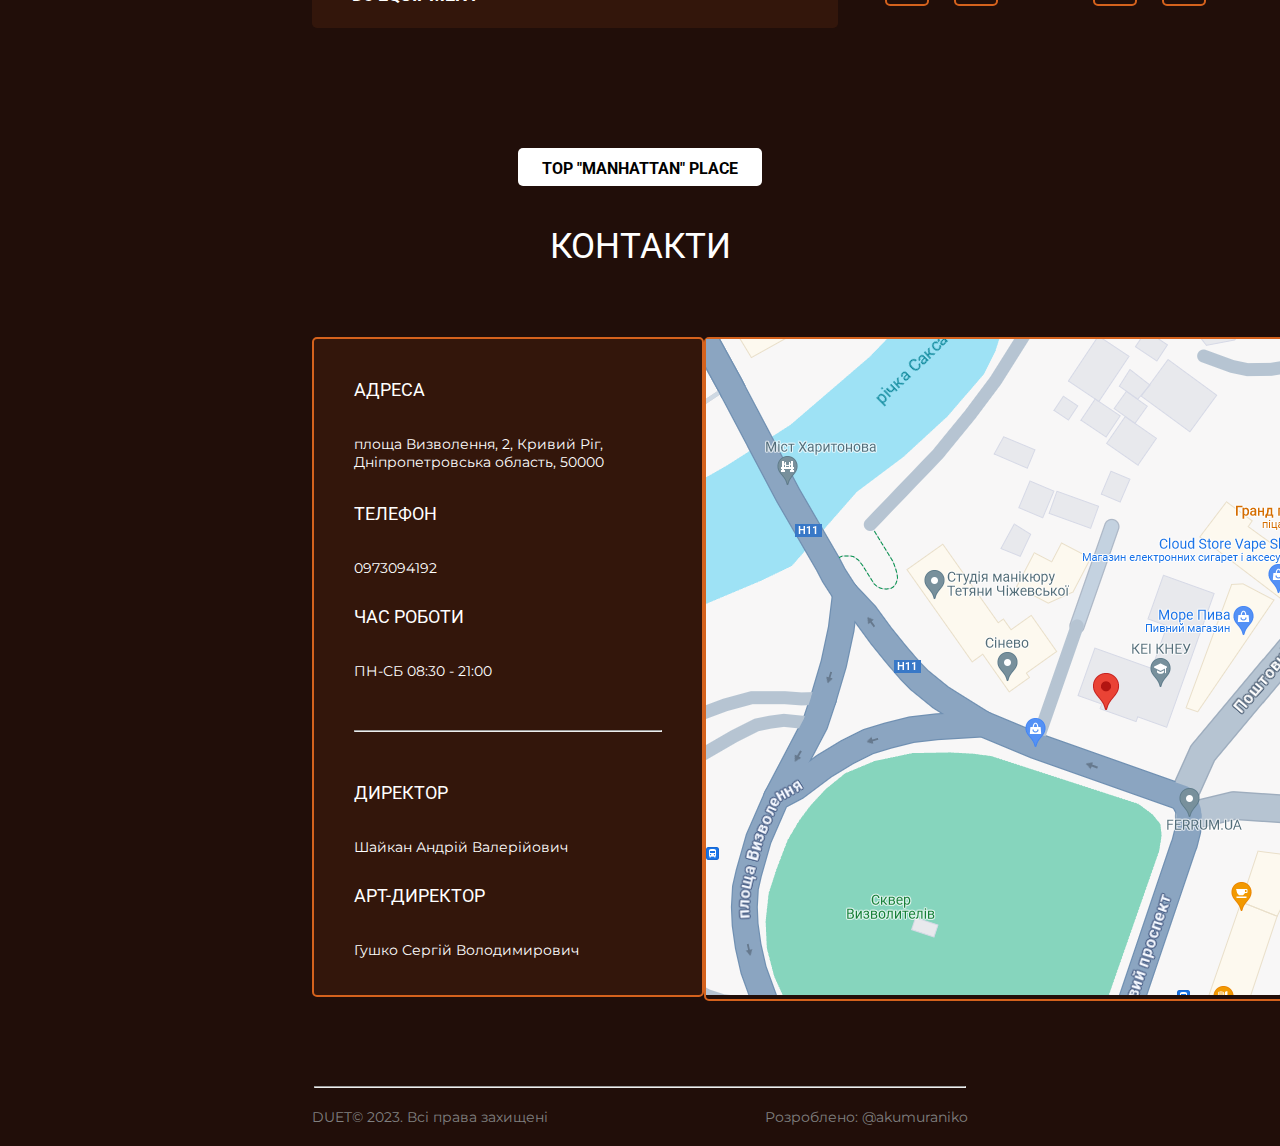
==== commit 108378a2: "Update index.html" ====
--- a/index.html
+++ b/index.html
@@ -14,7 +14,7 @@
     <!-- Favicon -->
     <link rel="icon" type="image/x-icon" href="img/logo and fav.png">
 
-    <link rel="stylesheet" href="style.css">
+    <link rel="stylesheet" href="style/style.css">
     <script src="script.js"></script>
 </head>
 <body>
--- a/style/style.css
+++ b/style/style.css
@@ -0,0 +1,719 @@
+html {
+    background-color: #210E09;
+}
+
+body {
+    margin: 0;
+}
+
+ul {
+    list-style-type: none;
+}
+
+a {
+    text-decoration: none;
+    color: inherit;
+}
+
+.container {
+    margin-left: 312px;
+    margin-right: 312px;
+}
+
+header {
+    margin-top: 0.5vh;
+
+    display: flex;
+    align-items: center;
+    justify-content: space-between;
+}
+
+nav ul{
+    display: flex;
+    justify-content: space-around;
+
+    padding: 0;
+}
+
+nav li {
+    margin: 15px;
+}
+
+nav a{
+    color: #ffff;
+    font-family: 'Montserrat';
+    font-size: 18px;
+    font-weight: 500;
+
+    position: relative;
+
+    transition: color .2s linear;
+}
+
+nav a:after {
+    content: "";
+    width: 100%;
+    height: 3px;
+
+    display: block;
+
+    opacity: 0;
+
+    background-color: #D5621D;
+
+    position: absolute;
+    top: 100%;
+    left: 0;
+    z-index: 1;
+    
+    transition: opasity .2s linear;
+}
+
+
+
+nav a:hover {
+    color: #D5621D;
+}
+
+nav a:hover::after {
+    opacity: 1;
+}
+
+header button {
+    width: 188px;
+    height: 51px;
+
+    background-color: #210E09;
+
+    border: #D5621D solid 2px;
+    border-radius: 5px;
+    padding: 15px 30px 15px 30px;
+
+    transition: background-color .2s linear;
+}
+
+header button:hover {
+    background-color: #D5621D;
+}
+
+header button a{
+    color: #ffff;
+    font-family: 'Montserrat';
+    font-size: 14px;
+    font-weight: 700;
+}
+
+.main-banner {
+    margin-top: 37px;
+    display: flex;
+    align-items: center;
+    justify-content: space-between;
+}
+
+.bigest-banner img {
+    border-radius: 5px;
+    width: 856px;
+    height: 540px;
+    position: relative;
+
+    filter: brightness(75%);
+}
+
+.banner-text {
+    width: 623px;
+    height: 120px;
+    color: #ffff;
+
+    font-family: 'Roboto';
+    font-size: 40px;
+    font-weight: 400;
+
+    position: absolute;
+    top: 438px;
+    left: 373px;
+}
+
+.frame-bibanner {
+    position: absolute;
+
+    top: 367px;
+    left: 379px;
+
+    padding: 10px 20px;
+    
+    color: #000;
+    border-radius: 5px;
+    background-color: #ffff;
+    font-size: 18px;
+    font-family: 'Roboto';
+    font-weight: 300;
+}
+
+.js-banner {
+    position: relative;
+
+    display: flex;
+    align-items: center;
+    justify-content: space-around;
+
+    width: 416px;
+    height: 542px;
+
+    border-radius: 5px;
+
+    background-color: #d5631d25;
+}
+
+.js-banner button {
+    width: 208px;
+    height: 40px;
+
+    background-color: #d5631d00;
+
+    border-radius: 5px, 5px, 0px, 0px;
+    border: none;
+    
+    color: #ffff;
+    font-size: 14px;
+    font-family: 'Montserrat';
+    font-weight: 900;
+}
+
+#nearestButton {
+    position: absolute;
+    top: 0px;
+    left: 0px;
+}
+
+#soonButton {
+    position: absolute;
+    top: 0px;
+    left: 208px;
+
+    background-color: #d5631d25;
+}
+
+.wrapper {
+    margin-top: 40px;
+
+    display: grid;
+    grid-template-columns: 160px 160px;
+    grid-row-gap: 1em;
+    grid-column-gap: 1em;
+}
+
+.kitchen {
+    margin-top: 120px;
+
+    display: grid;
+    grid-template-rows: 138px 612px 57px;
+}
+
+.heading {
+    display: grid;
+    grid-template-rows: 38px 78px;
+}
+
+.lead, .inscription{
+    display: flex;
+    align-items: center;
+    justify-content: space-around;
+}
+
+.heading span {
+    display: flex;
+    align-items: center;
+    justify-content: center;
+}
+
+.lead span {
+    width: 244px;
+
+    padding: 10px 20px 7px 20px;
+
+    color: #000;
+    border-radius: 5px;
+    background-color: #ffff;
+    font-size: 16px;
+    font-family: 'Roboto';
+    font-weight: 700;
+}
+
+.inscription span {
+    color: #ffff;
+    font-size: 40px;
+    font-weight: 400;
+    font-family: 'Roboto';
+}
+
+.indents {
+    display: flex;
+    align-items: center;
+    justify-content: center;
+}
+
+.menu {
+    display: grid;
+    grid-template-columns: 486px 486px;
+    grid-template-rows: 111px 111px 111px 111px;
+    grid-row-gap: 50px;
+    grid-column-gap: 80px;
+}
+
+.dish {
+    display: flex;
+    justify-content: space-between;
+}
+
+.label {
+    display: grid;
+    grid-template-columns: 351px;
+}
+
+.name-price {
+    display: flex;
+    justify-content: space-between;
+}
+
+.name span {
+    font-size: 18px;
+    font-weight: 700;
+    color: #ffff;
+    font-family: 'Roboto';
+}
+
+.price {
+    padding: 10px 20px 7px 20px;
+
+    background-color: #210E09;
+
+    font-family: 'Roboto';
+    font-size: 18px;
+    font-weight: 700;
+    color: #ffff;
+    border: solid #D5621D 2px;
+    border-radius: 5px;
+
+    transition: background-color .2s linear;
+}
+
+.price:hover {
+    background-color: #D5621D;
+}
+
+.weight {
+    color: #D5621D;
+    font-size: 18px;
+    font-weight: 700;
+    font-family: 'Roboto';
+}
+
+.desc span {
+    color: #ffff;
+    font-family: 'Montserrat';
+    font-size: 14px;
+    font-weight: 400;
+}
+
+.all-menu-bth {
+    margin-top: 110px;
+
+    display: flex;
+    align-items: center;
+    justify-content: center;
+}
+
+.all-menu-bth button{
+    background-color: #D5621D;
+    border: none;
+    padding: 15px 30px 15px 30px;
+    border-radius: 5px;
+    
+    transition: background-color .2s linear;
+}
+
+.all-menu-bth button:hover{
+    background-color: #d5631d8a;
+}
+
+.all-menu-bth a {
+    color: #ffff;
+    font-size: 18px;
+    font-weight: 700;
+    font-family: 'Roboto';
+}
+
+.events-tourists {
+    margin-top: 250px;
+
+    display: flex;
+    align-items: center;
+    justify-content: space-around;
+}
+
+.kit {
+    display: grid;
+    grid-template-columns: 376px;
+    grid-template-rows: 68px 60px 301px 51px;
+    grid-row-gap: 20px;
+}
+.kit-lable {
+    display: flex;
+    align-items: center;
+    justify-content: center;
+}
+
+.kit-lable button {
+    width: 276px;
+    height: 38px;
+
+    background-color: #ffff;
+    border: none;
+    border-radius: 5px;
+
+    padding: 10px 20px 7px 20px;
+}
+
+.kit-lable button span {
+    color: #000;
+    font-family: 'Roboto';
+    font-weight: 700;
+    font-size: 16px;
+}
+
+.header-kit {
+    
+    display: flex;
+    align-items: center;
+    justify-content: center;
+}
+
+.header-kit span {
+    color: #ffff;
+    font-family: 'Roboto';
+    font-size: 40px;
+    font-weight: 400;
+}
+
+.desc-kit {
+    display: flex;
+    align-items: center;
+    justify-content: center;
+}
+
+.desc-kit span {
+    display: flex;
+    text-align: center;
+
+    color: #ffff;
+    font-family: 'Montserrat';
+    font-size: 14px;
+    font-weight: 400;
+}
+
+.kit-bth {
+    display: flex;
+    align-items: center;
+    justify-content: center;
+}
+
+.kit-bth button {
+    width: 156px;
+    height: 51px;
+
+    background-color: #210E09;
+    padding: 15px 30px 15px 30px;
+    border: #D5621D solid 2px;
+    border-radius: 5px;
+
+    transition: background-color .2s linear;
+}
+
+.kit-bth button:hover {
+    background-color: #D5621D;
+}
+
+.kit-bth a {
+    color: #ffff;
+    font-family: 'Montserrat';
+    font-size: 14px;
+    font-weight: 700;
+}
+
+.rider {
+    margin-top: 120px;
+}
+
+.rider-frame {
+    display: flex;
+    justify-content: center;
+}
+
+.rider-frame button{
+    background-color: #ffff;
+
+    width: 244px;
+    height: 38px;
+
+    border: none;
+    border-radius: 5px;
+    padding: 10px 20px 7px 20px;
+}
+
+.rider-frame span {
+    color: #000;
+    font-family: 'Roboto';
+    font-weight: 700;
+    font-size: 16px;
+}
+
+.rider-label {
+    margin-top: 40px;
+    display: flex;
+    justify-content: center;
+}
+
+.rider-label span {
+    color: #ffff;
+  font-size: 40px;
+  font-weight: 400;
+  font-family: 'Roboto';
+}
+
+.rider-content {
+    display: flex;
+    justify-content: space-around;
+    margin-top: 70px;
+}
+
+.tool {
+    margin-top: 20px;
+
+    display: flex;
+    justify-content: space-between;
+    align-items: center;
+
+    background-color: rgba(213, 98, 29, 0.1);
+    border: none;
+    border-radius: 5px;
+
+    width: 526px;
+    height: 67px;
+}
+
+.tool:first-child {
+    margin-top: 0;
+}
+
+.tool span{   
+    padding-left: 40px;
+
+    color: #ffff;
+    font-size: 18px;
+    font-weight: 700;
+    font-family: 'Roboto';
+}
+
+.tool-img {
+    padding-right: 40px;
+}
+
+.sound-eng {
+    display: grid;
+    grid-template-columns: 415px;
+    grid-template-rows: 126px 210px 42px 40px;
+    grid-row-gap: 20px;
+}
+
+.sound-label span {
+    display: flex;
+    text-align: center;
+
+    color: #ffff;
+    font-size: 35px;
+    stroke-width: 400;
+    font-family: 'Roboto';
+}
+
+.eng-img {
+    display: flex;
+    justify-content: space-between;
+}
+
+.eng-name {
+    display: flex;
+    justify-content: space-around;
+}
+
+.eng-name span {
+    text-align: center;
+
+    color: #ffff;
+  font-family: 'Montserrat';
+  font-size: 17px;
+  font-weight: 700; 
+}
+
+.eng-mess {
+    display: flex;
+    justify-content: space-around;
+}
+
+.mess-img {
+    display: flex;
+    align-items: center;
+}
+
+.mess-img a:first-child {
+    padding-right: 25px;
+}
+
+.border-mess {
+    width: 40px;
+    height: 40px;
+
+    background-color: none;
+    border: solid 2px;
+    border-radius: 5px;
+    border-color: rgba(213, 98, 29, 1);
+    transition: background-color, 0.5s, ease;
+}
+
+.border-mess:hover {
+    transition: background-color, 0.5s, linear;
+    background-color: rgba(213, 98, 29, 1);
+}
+
+.border-mess img {
+    padding: 10px;
+}
+
+.place {
+    margin-top: 120px;
+}
+
+.contact-frame {
+    display: flex;
+    justify-content: center;
+}
+
+.contact-frame button{
+    background-color: #ffff;
+
+    width: 244px;
+    height: 38px;
+
+    border: none;
+    border-radius: 5px;
+    padding: 10px 20px 7px 20px;
+}
+
+.contact-frame span {
+    color: #000;
+    font-family: 'Roboto';
+    font-weight: 700;
+    font-size: 16px;
+}
+
+.contact-label {
+    margin-top: 40px;
+
+    display: flex;
+    justify-content: center;
+}
+
+.contact-label span {
+    color: #ffff;
+    font-size: 35px;
+    stroke-width: 400;
+    font-family: 'Roboto';
+}
+
+.map-and-contact {
+    margin-top: 70px;
+
+    display: flex;
+    justify-content: space-around;
+}
+
+.contact {
+    width: 388px;
+    height: 656px;
+
+    background-color:rgba(213, 98, 29, 0.1);
+
+    border: solid 2px;
+    border-radius: 5px;
+    border-color: rgba(213, 98, 29, 1);
+}
+
+
+.map {
+    border: solid 2px;
+    border-radius: 5px;
+    border-color: rgba(213, 98, 29, 1);
+}
+
+.contact-ifo {
+    padding: 40px;
+
+    display: grid;
+    grid-template-columns: 316px;
+    grid-template-rows: 89px 68px;
+    grid-row-gap: 35px;
+}
+
+.directors {
+    padding: 40px;
+
+    display: grid;
+    grid-template-columns: 316px;
+    grid-template-rows:68px;
+    grid-row-gap: 35px;
+}
+
+#up, #down {
+    display: block;
+}
+
+#up {
+    color: #ffff;
+    font-size: 18px;
+    stroke-width: 400;
+    font-family: 'Roboto';
+}
+
+#down {
+    padding-top: 35px;
+
+    color: #ffff;
+    font-size: 14px;
+    stroke-width: 400;
+    font-family: 'Montserrat';
+}
+
+.contact hr {
+    background-color: grey;
+    margin: 10px 40px;
+    height: 0.1px;
+}
+
+#footer {
+    background-color: grey;
+    margin: 85px 2px 20px 2px;
+    height: 0.001px;
+}
+
+.footer {
+    margin-bottom: 20px;
+    display: flex;
+    justify-content: space-between;
+}
+
+.footer span {
+    color: grey;
+    font-size: 14px;
+    stroke-width: 400;
+    font-family: 'Montserrat';
+}
+
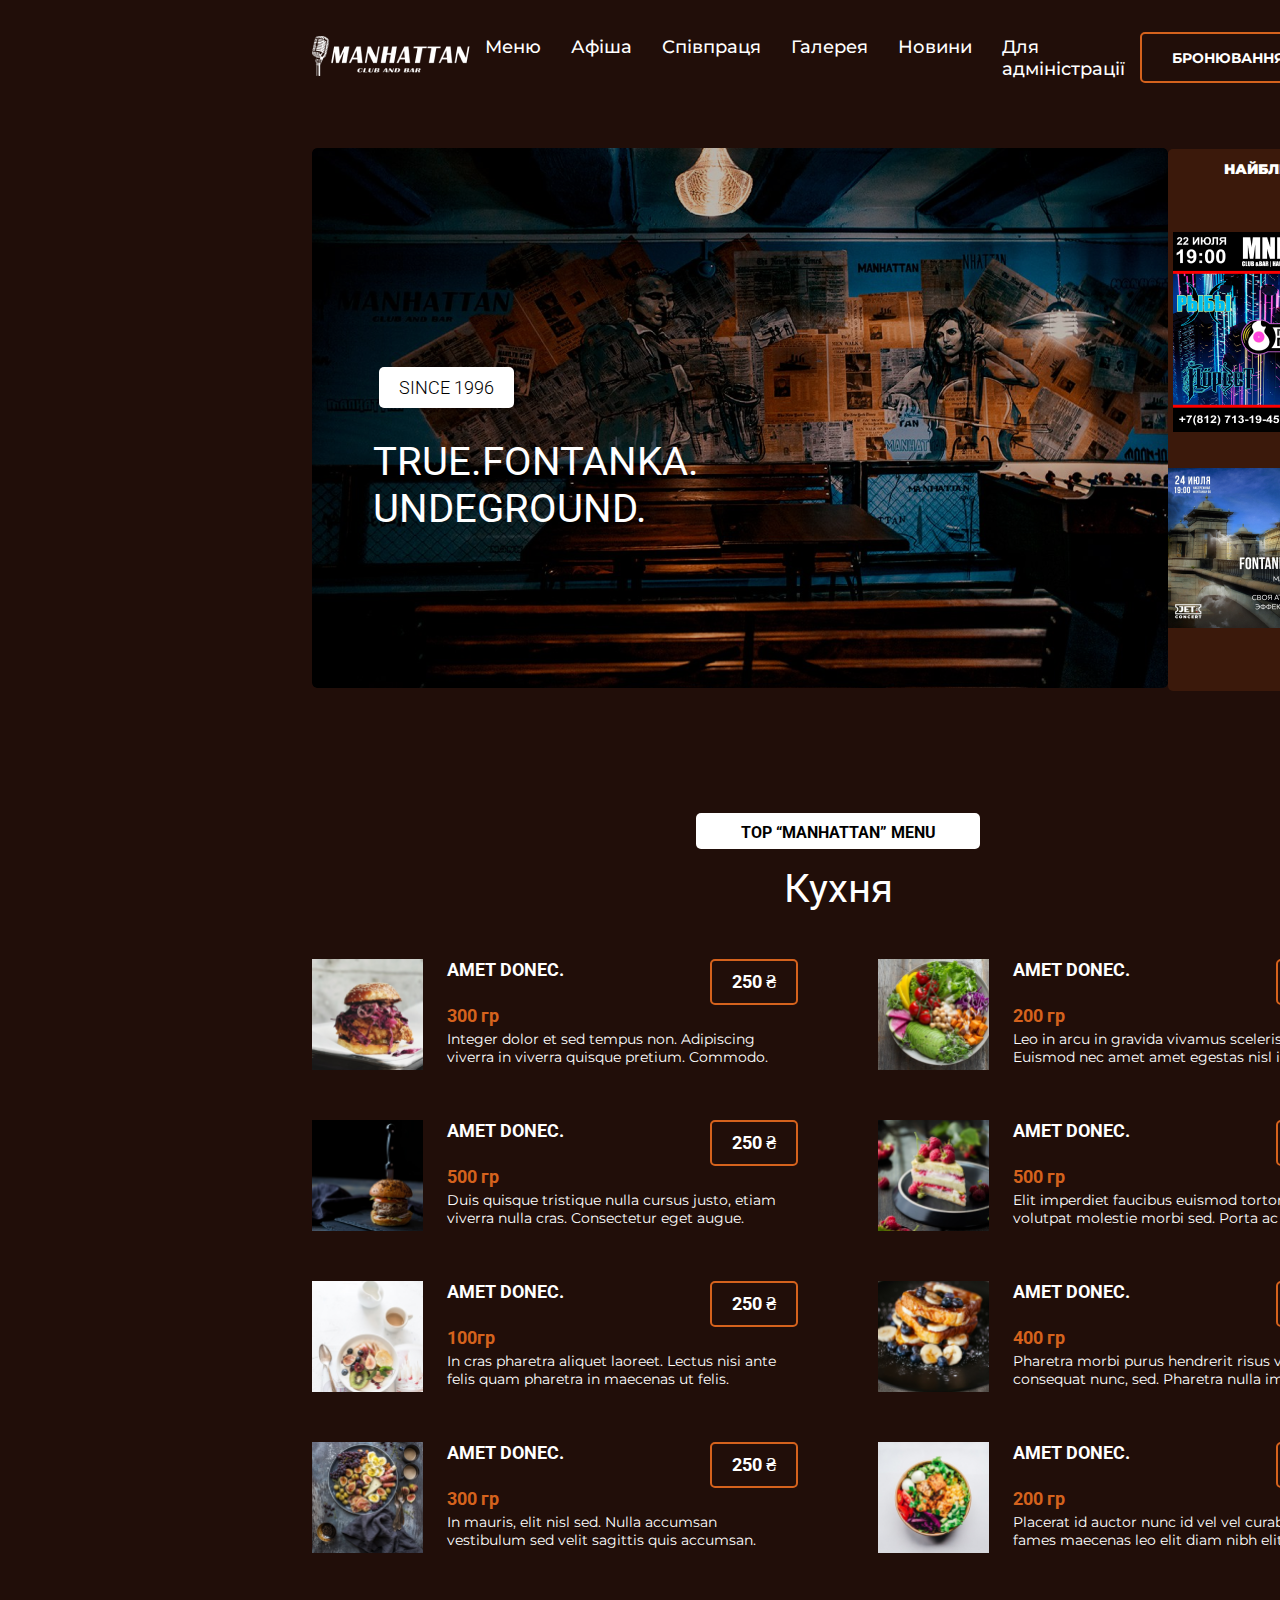
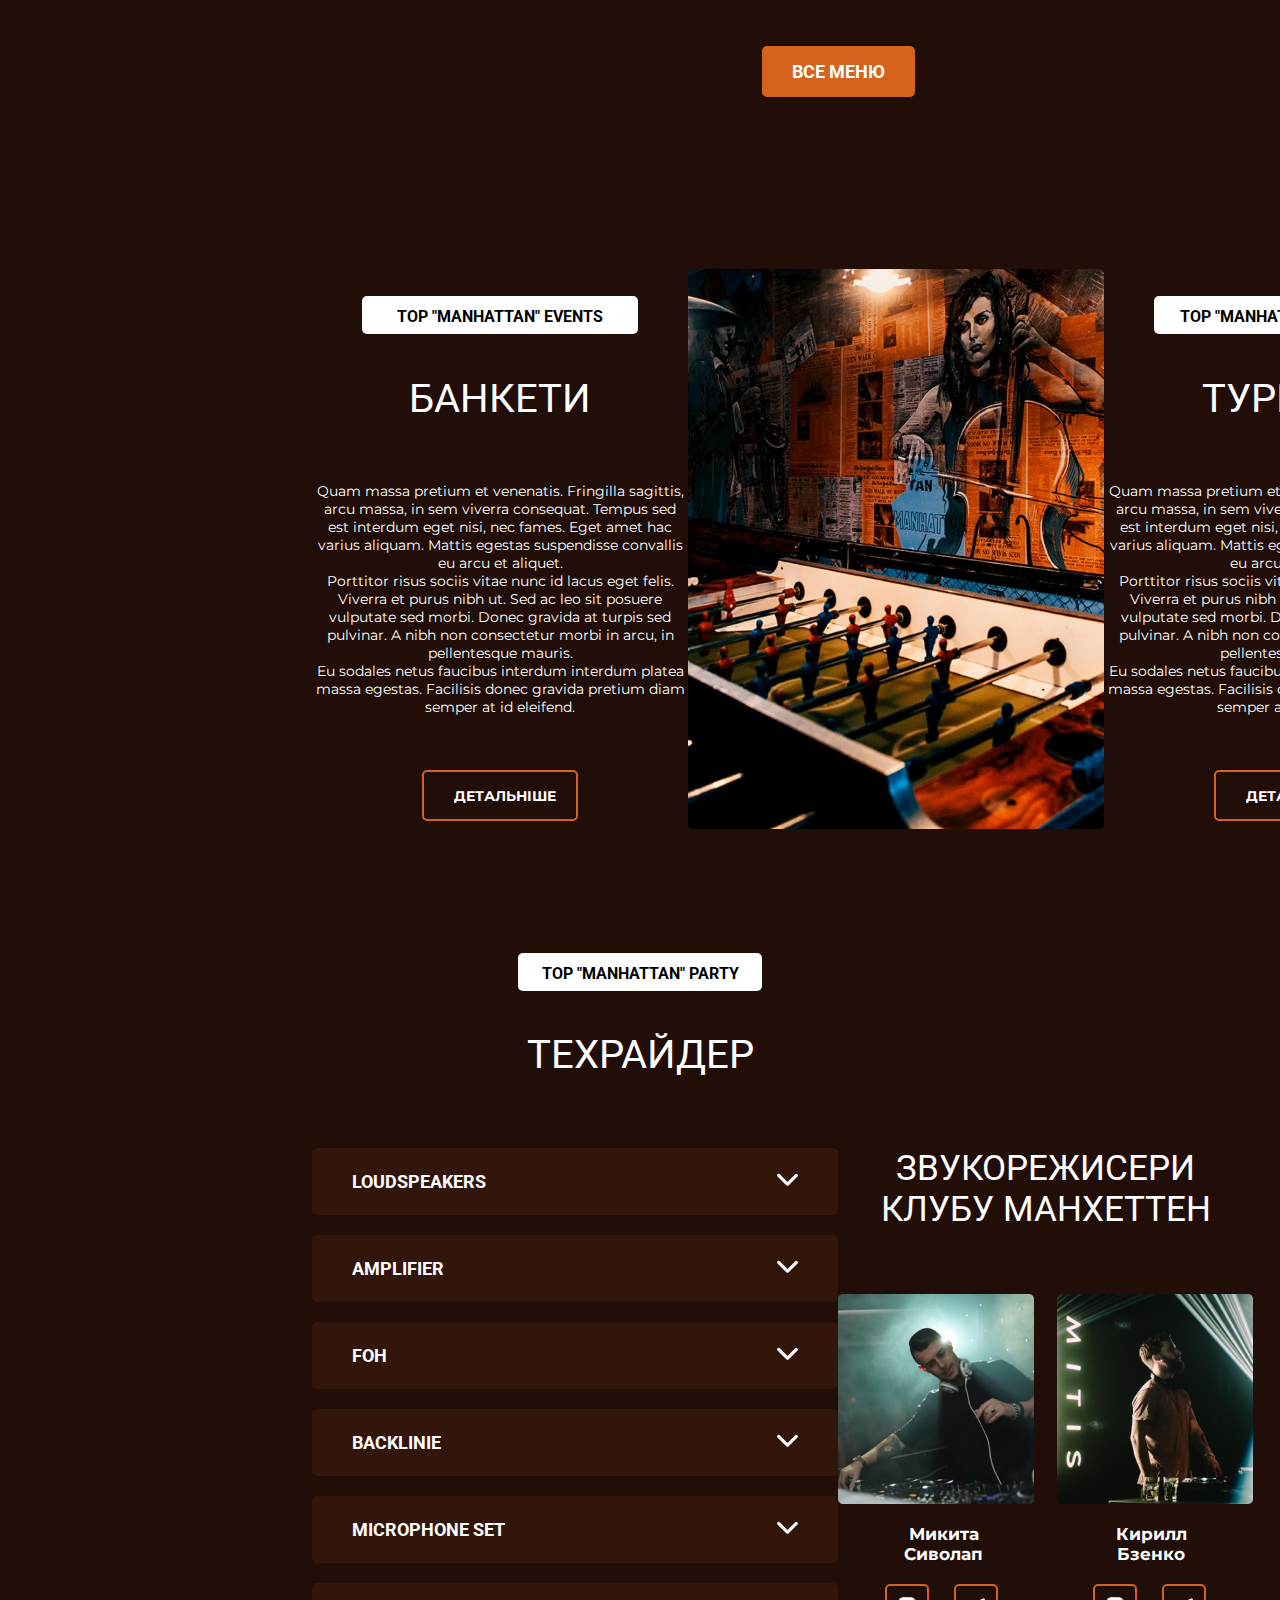
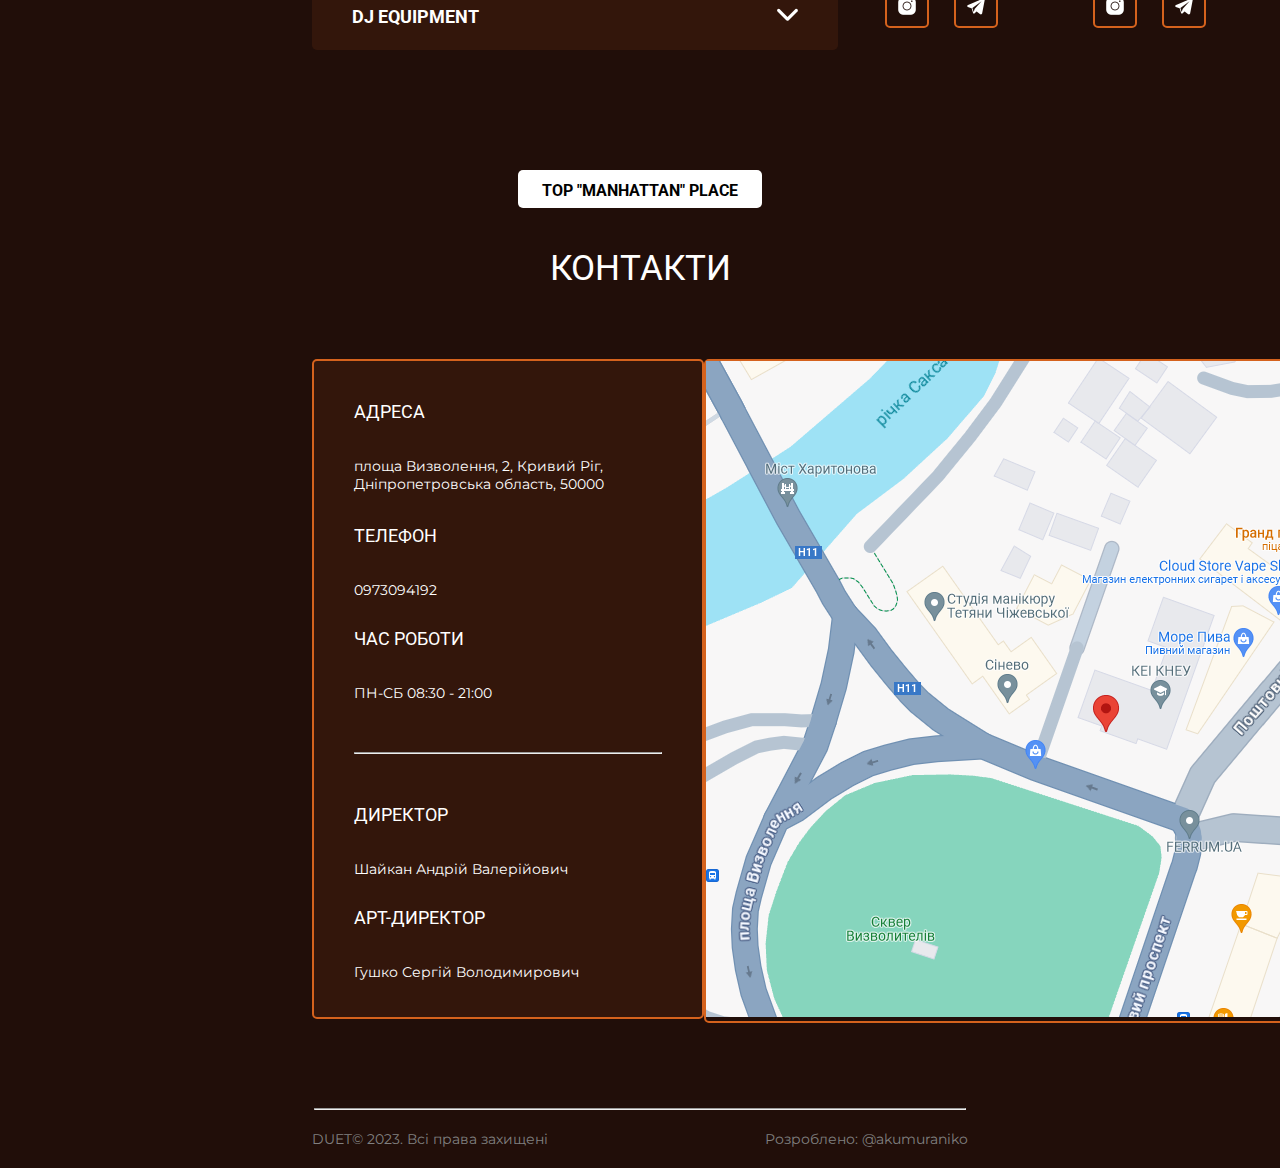
==== commit ec53c54f: "Full Version" ====
--- a/index.html
+++ b/index.html
@@ -50,6 +50,10 @@
                         <a href="">Новини</a>
                     </li>
 
+                    <li>
+                        <a href="admin.php">Для адміністрації</a>
+                    </li>
+
                 </ul>
             </nav>
 
